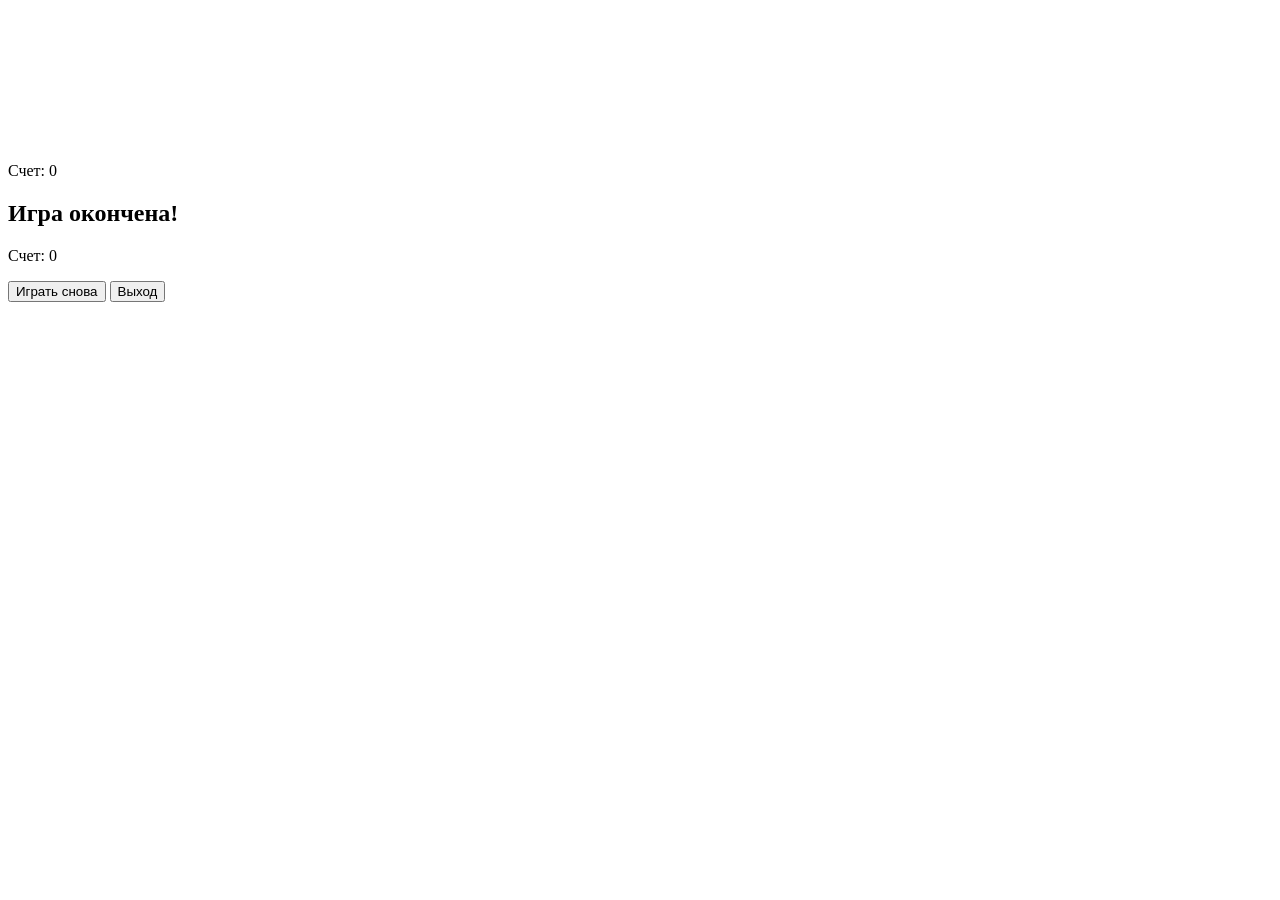
==== games/snake/index.html @ f5184e2f "Create index.html" ====
<!DOCTYPE html>
<html>
<head>
    <meta charset="UTF-8">
    <title>Змейка - Lap.Games</title>
    <link rel="stylesheet" href="style.css">
</head>
<body>
    <canvas id="gameCanvas"></canvas>
    <div class="game-ui">
        <div class="score">Счет: <span id="score">0</span></div>
        <div class="game-over" id="gameOver">
            <h2>Игра окончена!</h2>
            <p>Счет: <span id="finalScore">0</span></p>
            <button class="btn-primary" onclick="restartGame()">Играть снова</button>
            <button class="btn-secondary" onclick="closeGame()">Выход</button>
        </div>
    </div>
    
    <script src="bind.js"></script>
    <script src="script.js"></script>
</body>
</html>
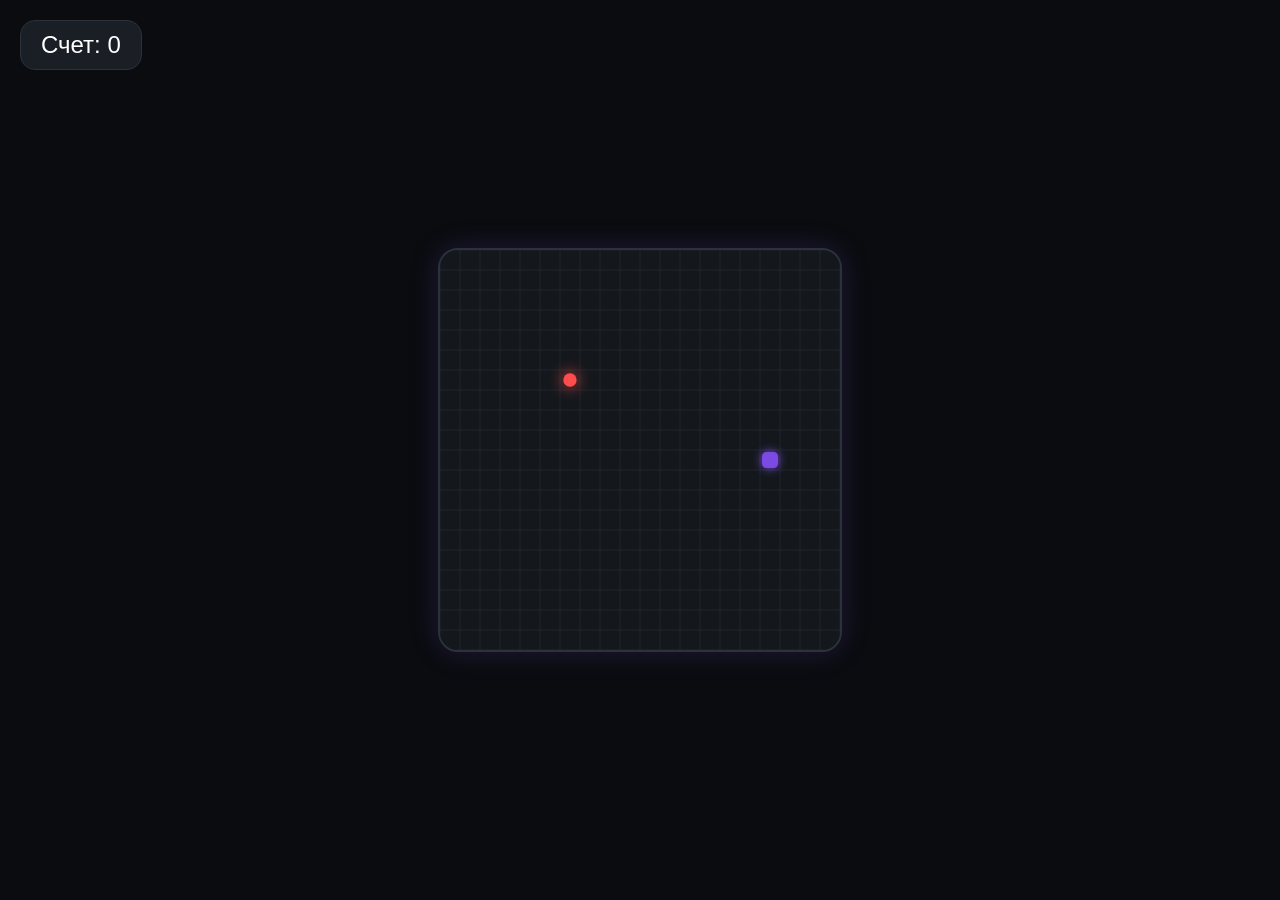
==== commit e9ff05f1: "Update index.html" ====
--- a/games/snake/index.html
+++ b/games/snake/index.html
@@ -2,7 +2,7 @@
 <html>
 <head>
     <meta charset="UTF-8">
-    <title>Змейка - Lap.Games</title>
+    <title>Snake - Lap.Games</title>
     <link rel="stylesheet" href="style.css">
 </head>
 <body>
--- a/games/snake/style.css
+++ b/games/snake/style.css
@@ -0,0 +1,93 @@
+* {
+    margin: 0;
+    padding: 0;
+    box-sizing: border-box;
+}
+
+body {
+    background: #0a0c0f;
+    display: flex;
+    justify-content: center;
+    align-items: center;
+    min-height: 100vh;
+    font-family: -apple-system, BlinkMacSystemFont, 'Segoe UI', Roboto, sans-serif;
+}
+
+#gameCanvas {
+    border: 2px solid #2a323c;
+    border-radius: 20px;
+    background: #14181c;
+    box-shadow: 0 0 30px rgba(123, 74, 226, 0.2);
+}
+
+.game-ui {
+    position: absolute;
+    top: 20px;
+    left: 20px;
+    color: white;
+}
+
+.score {
+    font-size: 1.5rem;
+    background: #1a1f25;
+    padding: 10px 20px;
+    border-radius: 15px;
+    border: 1px solid #2a323c;
+}
+
+#gameOver {
+    display: none;
+    position: fixed;
+    top: 50%;
+    left: 50%;
+    transform: translate(-50%, -50%);
+    background: #1a1f25;
+    padding: 30px;
+    border-radius: 20px;
+    border: 2px solid #7b4ae2;
+    text-align: center;
+    color: white;
+}
+
+#gameOver h2 {
+    color: #7b4ae2;
+    margin-bottom: 15px;
+}
+
+#gameOver p {
+    margin-bottom: 20px;
+    font-size: 1.2rem;
+}
+
+.btn-primary {
+    background: #7b4ae2;
+    color: white;
+    border: none;
+    border-radius: 25px;
+    padding: 12px 30px;
+    font-size: 1rem;
+    cursor: pointer;
+    margin: 5px;
+    transition: all 0.3s ease;
+}
+
+.btn-primary:hover {
+    transform: scale(1.05);
+    box-shadow: 0 0 20px rgba(123, 74, 226, 0.3);
+}
+
+.btn-secondary {
+    background: transparent;
+    color: #a0a8b5;
+    border: 1px solid #2a323c;
+    border-radius: 25px;
+    padding: 12px 30px;
+    cursor: pointer;
+    margin: 5px;
+    transition: all 0.3s ease;
+}
+
+.btn-secondary:hover {
+    border-color: #7b4ae2;
+    color: white;
+}
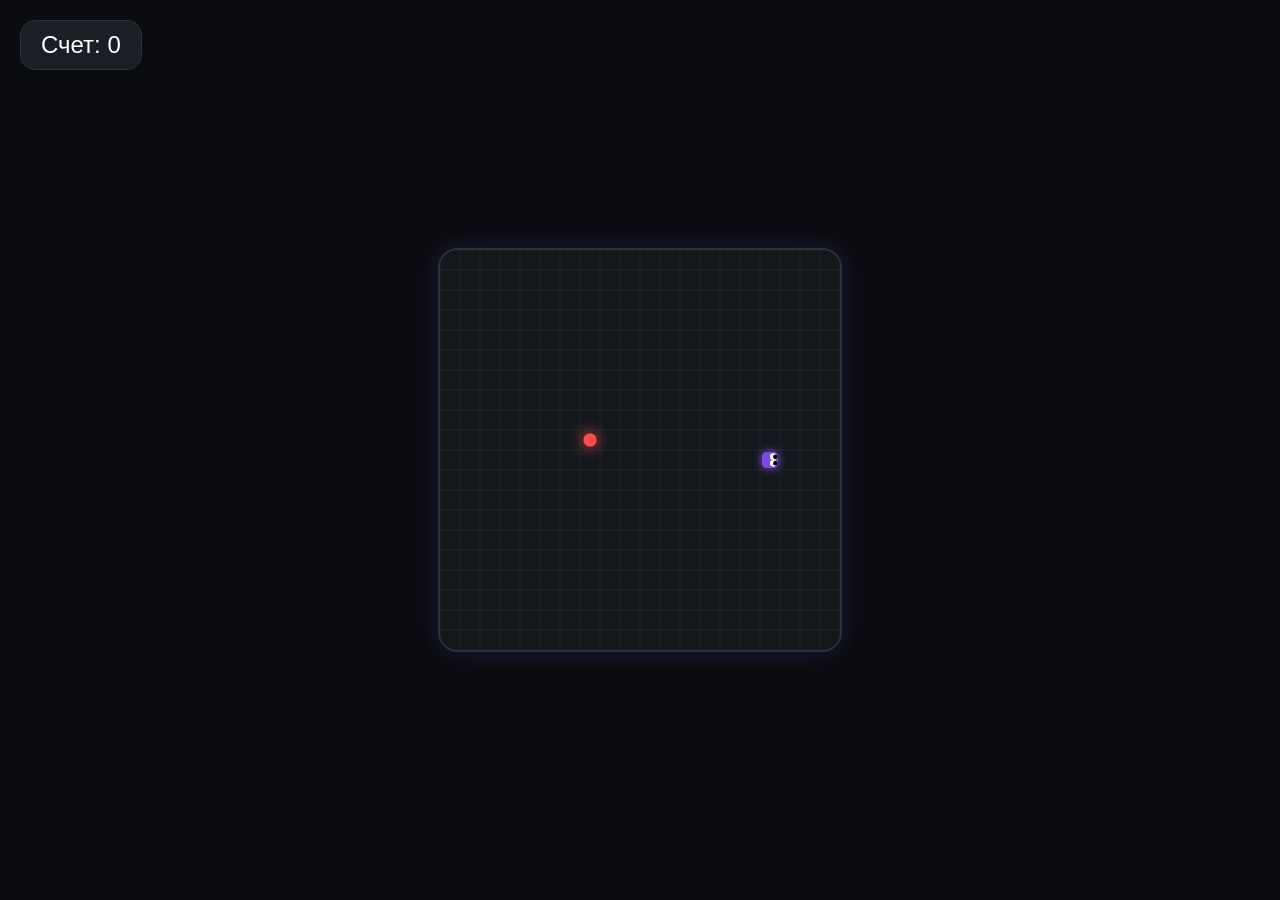
==== commit b0240a62: "Update index.html" ====
--- a/games/snake/index.html
+++ b/games/snake/index.html
@@ -2,6 +2,7 @@
 <html>
 <head>
     <meta charset="UTF-8">
+    <meta name="viewport" content="width=device-width, initial-scale=1.0, user-scalable=no, viewport-fit=cover">
     <title>Snake - Lap.Games</title>
     <link rel="stylesheet" href="style.css">
 </head>
@@ -16,8 +17,6 @@
             <button class="btn-secondary" onclick="closeGame()">Выход</button>
         </div>
     </div>
-    
-    <script src="bind.js"></script>
     <script src="script.js"></script>
 </body>
 </html>
--- a/games/snake/style.css
+++ b/games/snake/style.css
@@ -47,6 +47,7 @@
     border: 2px solid #7b4ae2;
     text-align: center;
     color: white;
+    z-index: 10;
 }
 
 #gameOver h2 {
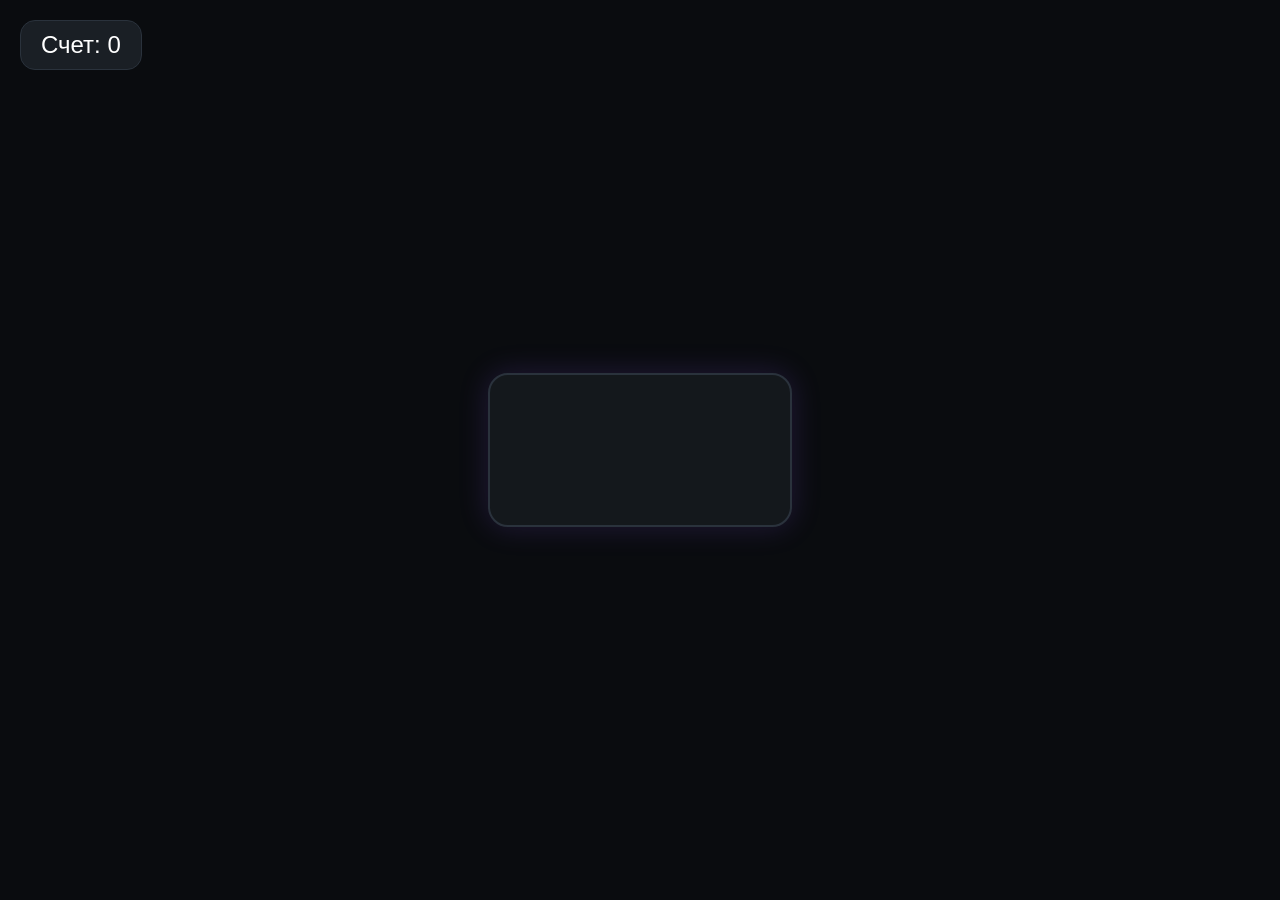
==== commit 29854506: "Update index.html" ====
--- a/games/snake/index.html
+++ b/games/snake/index.html
@@ -2,7 +2,7 @@
 <html>
 <head>
     <meta charset="UTF-8">
-    <meta name="viewport" content="width=device-width, initial-scale=1.0, user-scalable=no, viewport-fit=cover">
+    <meta name="viewport" content="width=device-width, initial-scale=1.0, user-scalable=no">
     <title>Snake - Lap.Games</title>
     <link rel="stylesheet" href="style.css">
 </head>
@@ -17,6 +17,7 @@
             <button class="btn-secondary" onclick="closeGame()">Выход</button>
         </div>
     </div>
+    <script src="bind.js"></script>
     <script src="script.js"></script>
 </body>
 </html>
--- a/games/snake/style.css
+++ b/games/snake/style.css
@@ -11,6 +11,7 @@
     align-items: center;
     min-height: 100vh;
     font-family: -apple-system, BlinkMacSystemFont, 'Segoe UI', Roboto, sans-serif;
+    touch-action: none;
 }
 
 #gameCanvas {
@@ -18,6 +19,7 @@
     border-radius: 20px;
     background: #14181c;
     box-shadow: 0 0 30px rgba(123, 74, 226, 0.2);
+    touch-action: none;
 }
 
 .game-ui {
@@ -92,3 +94,17 @@
     border-color: #7b4ae2;
     color: white;
 }
+
+@media (max-width: 768px) {
+    #gameCanvas {
+        width: 95vw;
+        height: 95vw;
+        max-width: 400px;
+        max-height: 400px;
+    }
+    
+    .score {
+        font-size: 1rem;
+        padding: 6px 12px;
+    }
+}
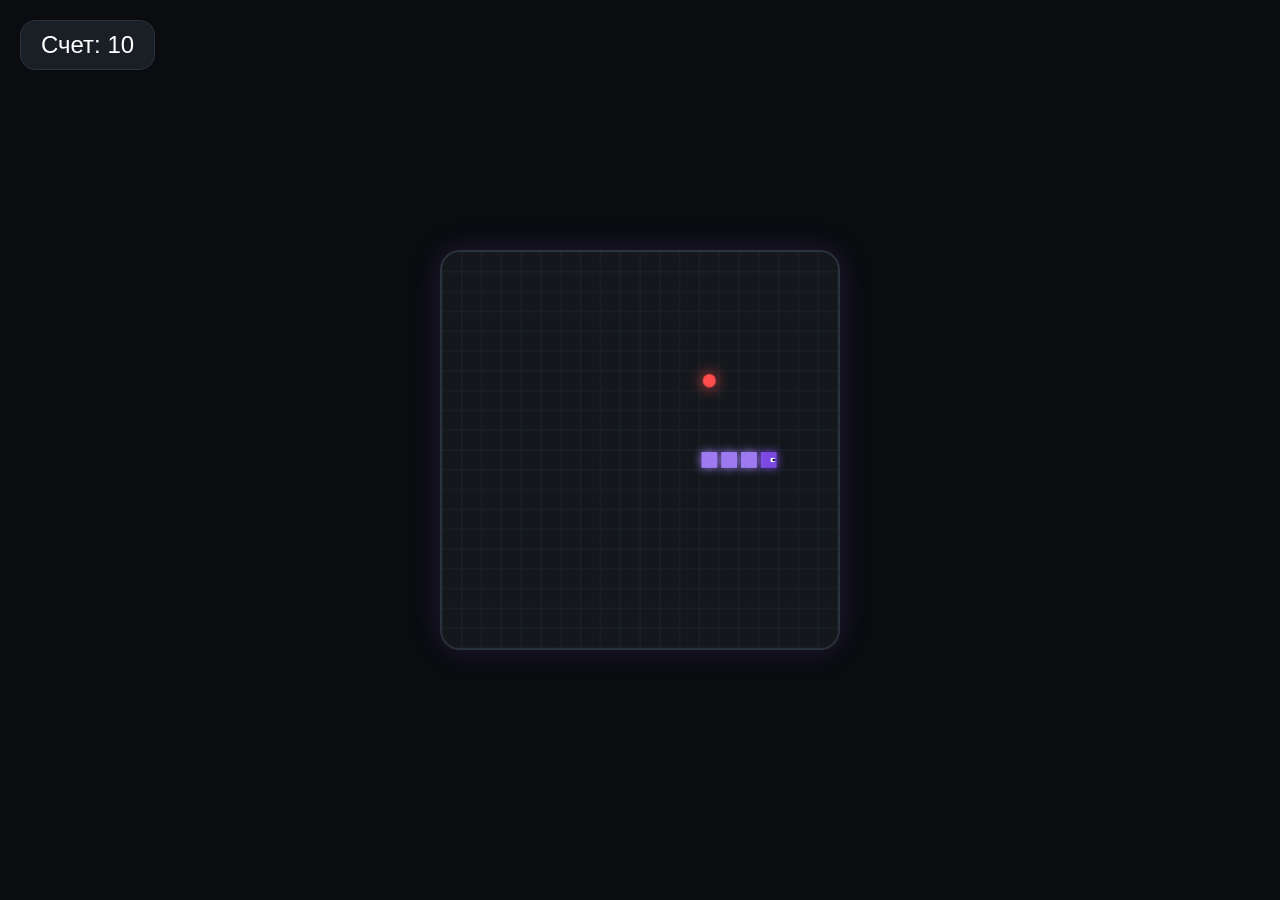
==== commit ed49ac31: "Update index.html" ====
--- a/games/snake/index.html
+++ b/games/snake/index.html
@@ -7,13 +7,13 @@
     <link rel="stylesheet" href="style.css">
 </head>
 <body>
-    <canvas id="gameCanvas"></canvas>
+    <canvas id="gameCanvas" width="400" height="400"></canvas>
     <div class="game-ui">
         <div class="score">Счет: <span id="score">0</span></div>
         <div class="game-over" id="gameOver">
             <h2>Игра окончена!</h2>
             <p>Счет: <span id="finalScore">0</span></p>
-            <button class="btn-primary" onclick="restartGame()">Играть снова</button>
+            <button onclick="restartGame()">Играть снова</button>
             <button class="btn-secondary" onclick="closeGame()">Выход</button>
         </div>
     </div>
--- a/games/snake/style.css
+++ b/games/snake/style.css
@@ -6,12 +6,12 @@
 
 body {
     background: #0a0c0f;
+    font-family: -apple-system, BlinkMacSystemFont, 'Segoe UI', Roboto, sans-serif;
+    touch-action: none;
+    min-height: 100vh;
     display: flex;
     justify-content: center;
     align-items: center;
-    min-height: 100vh;
-    font-family: -apple-system, BlinkMacSystemFont, 'Segoe UI', Roboto, sans-serif;
-    touch-action: none;
 }
 
 #gameCanvas {
@@ -19,14 +19,16 @@
     border-radius: 20px;
     background: #14181c;
     box-shadow: 0 0 30px rgba(123, 74, 226, 0.2);
-    touch-action: none;
+    width: 400px;
+    height: 400px;
 }
 
 .game-ui {
-    position: absolute;
+    position: fixed;
     top: 20px;
     left: 20px;
     color: white;
+    z-index: 10;
 }
 
 .score {
@@ -49,7 +51,7 @@
     border: 2px solid #7b4ae2;
     text-align: center;
     color: white;
-    z-index: 10;
+    z-index: 20;
 }
 
 #gameOver h2 {
@@ -102,7 +104,6 @@
         max-width: 400px;
         max-height: 400px;
     }
-    
     .score {
         font-size: 1rem;
         padding: 6px 12px;
